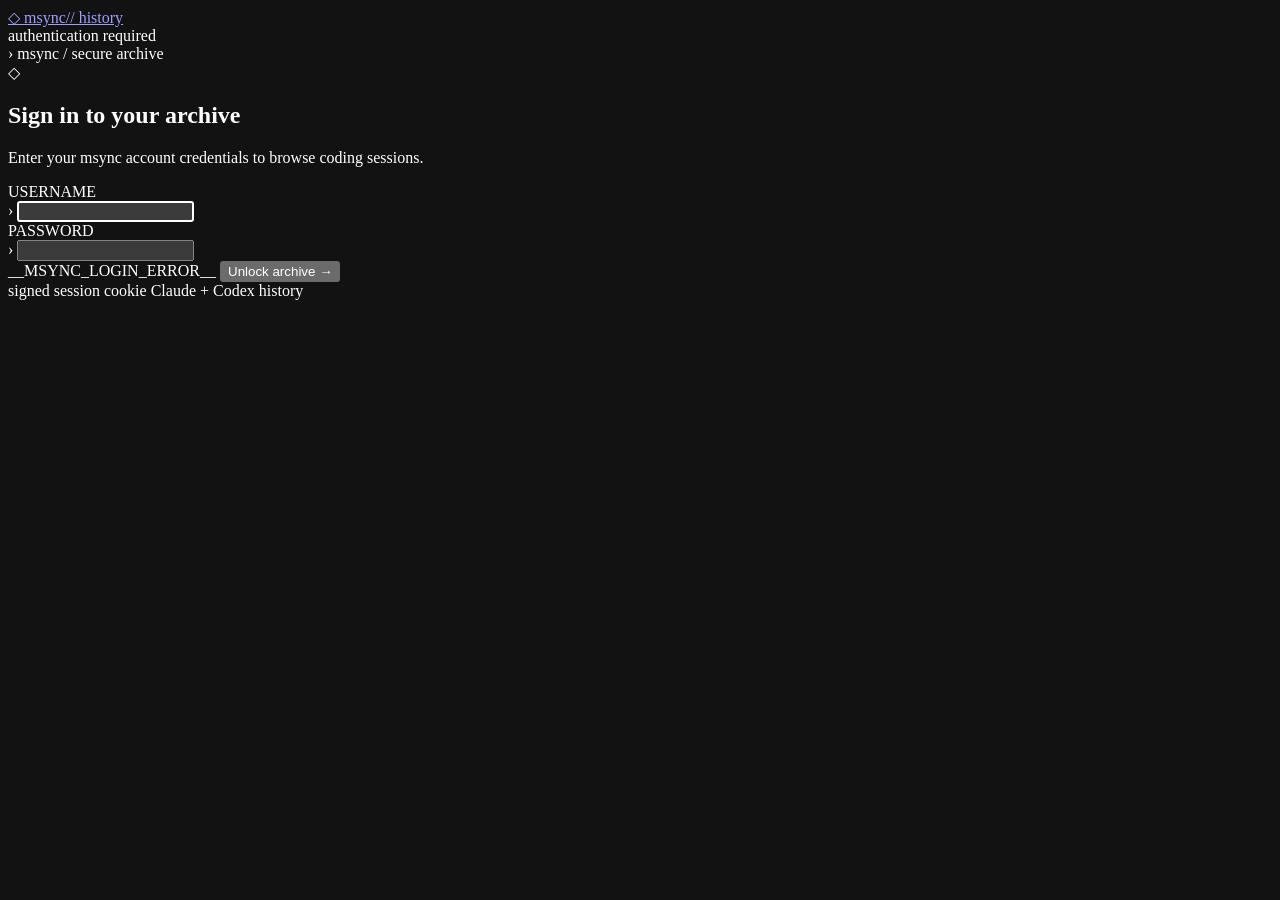
==== src/msync/web/login.html @ 7408df66 "Add browser login page and session authentication Co-authored-by: veinkr <veinkr.finch@gmail.com>" ====
<!doctype html>
<html lang="en">
  <head>
    <meta charset="utf-8">
    <meta name="viewport" content="width=device-width, initial-scale=1">
    <meta name="color-scheme" content="dark">
    <title>Sign in · msync</title>
    <link rel="stylesheet" href="/assets/styles.css">
  </head>
  <body class="login-page">
    <div class="scanline" aria-hidden="true"></div>
    <header class="topbar login-topbar">
      <a class="brand" href="/login" aria-label="msync sign in">
        <span class="brand-mark">◇</span>
        <span>msync</span><span class="brand-dim">// history</span>
      </a>
      <div class="top-status"><span class="status-light login-status-light"></span> authentication required</div>
    </header>

    <main class="login-shell">
      <section class="login-card" aria-labelledby="login-title">
        <div class="login-card-heading">
          <span class="prompt">›</span>
          <span>msync / secure archive</span>
        </div>
        <div class="login-card-body">
          <div class="login-glyph" aria-hidden="true">◇</div>
          <h1 id="login-title">Sign in to your archive</h1>
          <p class="login-intro">Enter your msync account credentials to browse coding sessions.</p>

          <form class="login-form" action="/login" method="post">
            <input type="hidden" name="next" value="__MSYNC_NEXT__">
            <label for="username">USERNAME</label>
            <div class="login-input">
              <span aria-hidden="true">›</span>
              <input id="username" name="username" type="text" autocomplete="username" maxlength="255" required autofocus spellcheck="false">
            </div>
            <label for="password">PASSWORD</label>
            <div class="login-input">
              <span aria-hidden="true">›</span>
              <input id="password" name="password" type="password" autocomplete="current-password" required>
            </div>
            __MSYNC_LOGIN_ERROR__
            <button class="terminal-button login-submit" type="submit">
              <span>Unlock archive</span>
              <span aria-hidden="true">→</span>
            </button>
          </form>
        </div>
        <footer class="login-card-footer">
          <span><span class="status-light"></span> signed session cookie</span>
          <span>Claude + Codex history</span>
        </footer>
      </section>
    </main>
  </body>
</html>
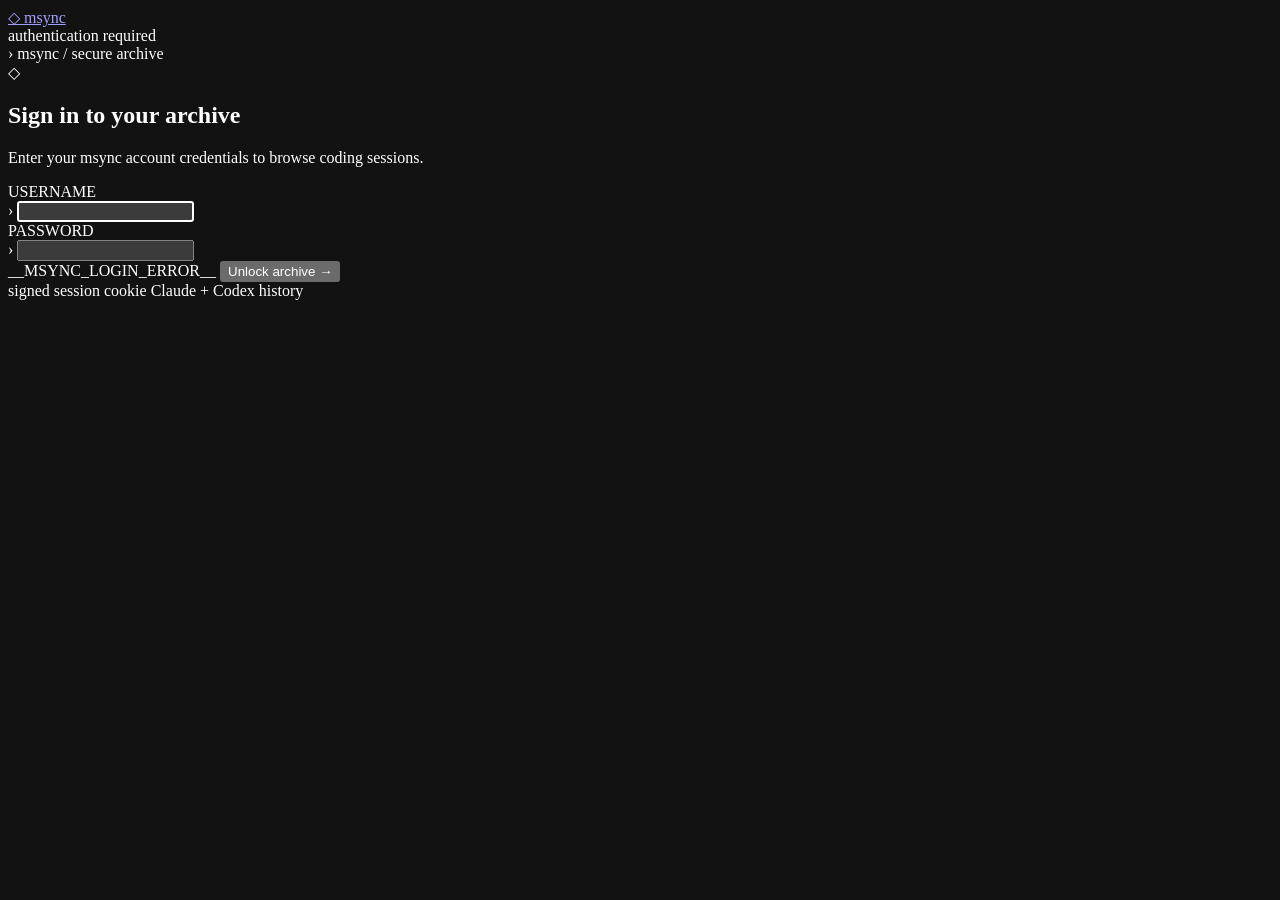
==== commit d419a8e3: "Simplify application branding Co-authored-by: veinkr <veinkr.finch@gmail.com>" ====
--- a/src/msync/web/login.html
+++ b/src/msync/web/login.html
@@ -12,7 +12,7 @@
     <header class="topbar login-topbar">
       <a class="brand" href="/login" aria-label="msync sign in">
         <span class="brand-mark">◇</span>
-        <span>msync</span><span class="brand-dim">// history</span>
+        <span>msync</span>
       </a>
       <div class="top-status"><span class="status-light login-status-light"></span> authentication required</div>
     </header>
@@ -30,6 +30,7 @@
 
           <form class="login-form" action="/login" method="post">
             <input type="hidden" name="next" value="__MSYNC_NEXT__">
+            <input type="hidden" name="csrf_token" value="__MSYNC_CSRF__">
             <label for="username">USERNAME</label>
             <div class="login-input">
               <span aria-hidden="true">›</span>
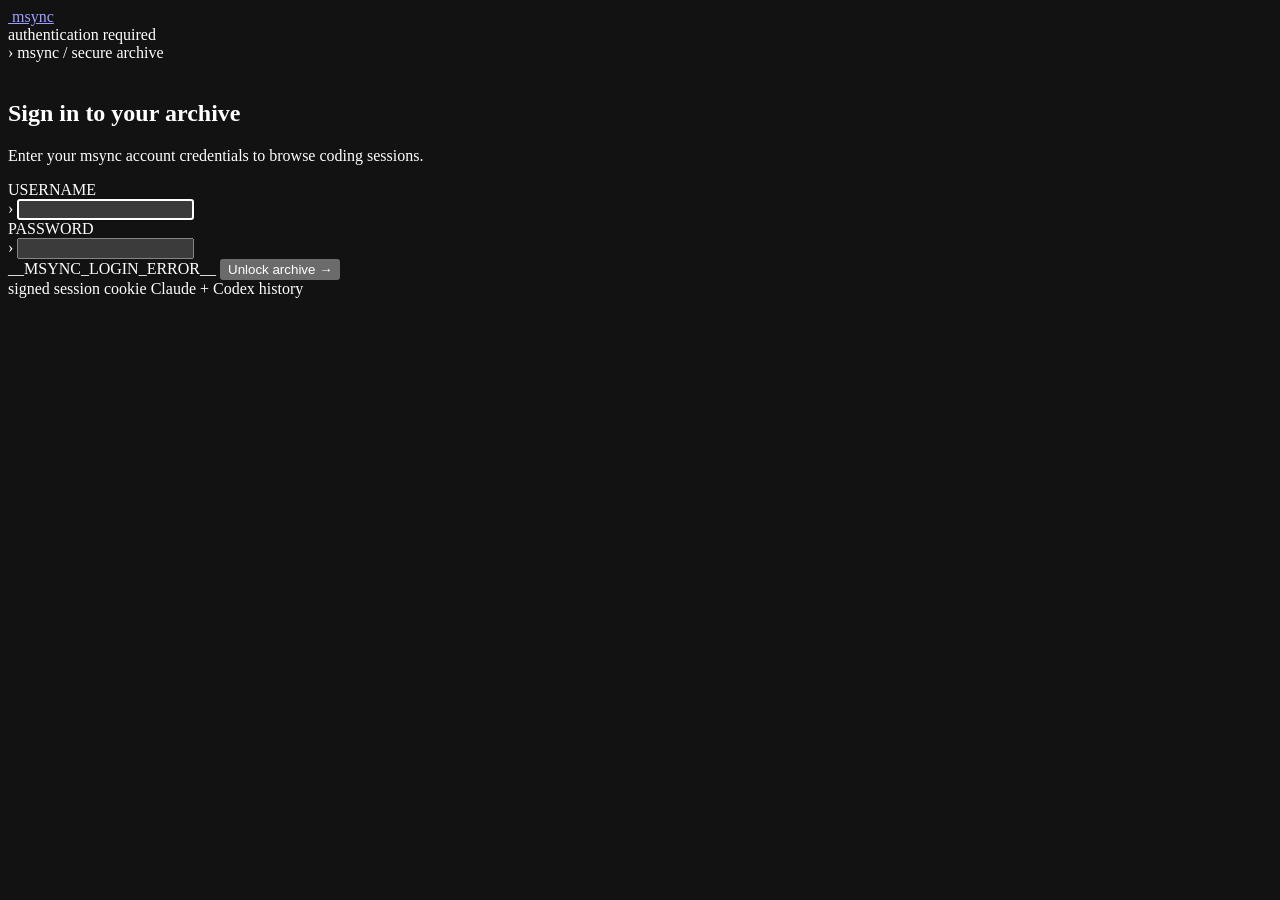
==== commit bb6176dd: "Add msync logo to web interface Co-authored-by: veinkr <veinkr.finch@gmail.com>" ====
--- a/src/msync/web/login.html
+++ b/src/msync/web/login.html
@@ -5,13 +5,14 @@
     <meta name="viewport" content="width=device-width, initial-scale=1">
     <meta name="color-scheme" content="dark">
     <title>Sign in · msync</title>
+    <link rel="icon" type="image/png" href="/assets/logo.png">
     <link rel="stylesheet" href="/assets/styles.css">
   </head>
   <body class="login-page">
     <div class="scanline" aria-hidden="true"></div>
     <header class="topbar login-topbar">
       <a class="brand" href="/login" aria-label="msync sign in">
-        <span class="brand-mark">◇</span>
+        <span class="brand-mark" aria-hidden="true"><img class="brand-logo" src="/assets/logo.png" alt=""></span>
         <span>msync</span>
       </a>
       <div class="top-status"><span class="status-light login-status-light"></span> authentication required</div>
@@ -24,7 +25,7 @@
           <span>msync / secure archive</span>
         </div>
         <div class="login-card-body">
-          <div class="login-glyph" aria-hidden="true">◇</div>
+          <div class="login-logo" aria-hidden="true"><img src="/assets/logo.png" alt=""></div>
           <h1 id="login-title">Sign in to your archive</h1>
           <p class="login-intro">Enter your msync account credentials to browse coding sessions.</p>
 
